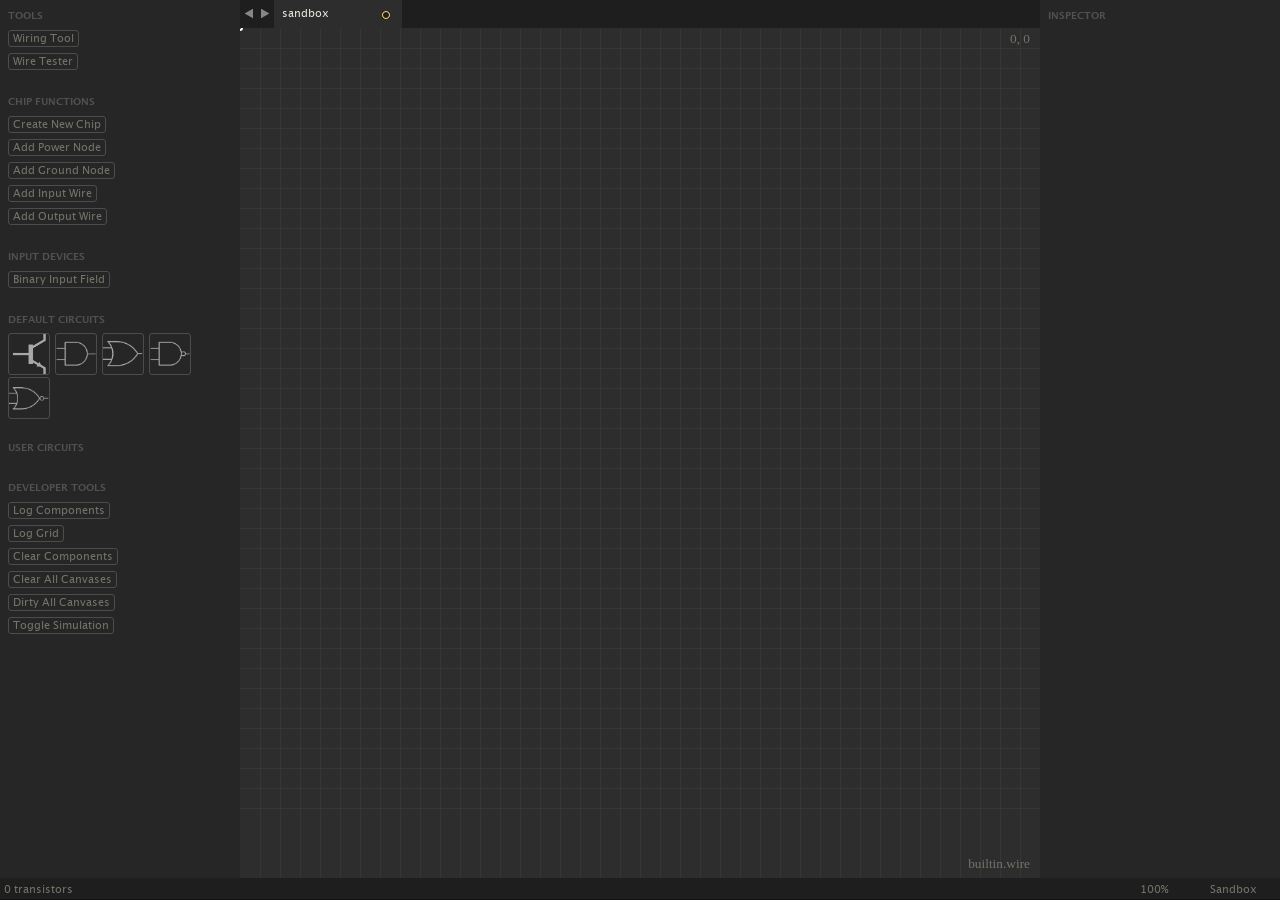
==== index.html @ d74e1a59 "Initial commit" ====
<!DOCTYPE html>

<html>

<head>
	<meta charset="UTF-8">
	<title>Circuit Sandbox</title>

	<link rel="stylesheet" href="assets/css/main.css">

	<script src="assets/vendor/jquery-2.1.3.min.js"></script>
</head>

<body>
	<div id="app-container">
		<div id="app-inner-container">
			<div id="app-toolbox">
				<div id="toolbox-tools" class="toolset">
					<h3>Tools</h3>

					<a href="#" class="button" id="tool-wire">Wiring Tool</a><br>
					<a href="#" class="button" id="tool-wire-tester">Wire Tester</a><br>
				</div>

				<div id="toolbox-chip-functions" class="toolset">
					<h3>Chip Functions</h3>

					<a href="#" class="button">Create New Chip</a><br>
					<a href="#" class="button" id="tool-add-power-node">Add Power Node</a><br>
					<a href="#" class="button" id="tool-add-ground-node">Add Ground Node</a><br>
					<a href="#" class="button" id="tool-add-input-wire">Add Input Wire</a><br>
					<a href="#" class="button" id="tool-add-output-wire">Add Output Wire</a><br>
				</div>

				<div id="toolbox-user-chips" class="toolset">
					<h3>Input Devices</h3>

					<a href="#" class="button">Binary Input Field</a><br>
				</div>

				<div id="toolbox-default-chips" class="toolset">
					<h3>Default Circuits</h3>

					<a href="#" class="circuit-button" id="tool-add-transistor"><img src="assets/images/circuits/transistor.png" alt=""></a>
					<a href="#" class="circuit-button"><img src="assets/images/circuits/and.png" alt=""></a>
					<a href="#" class="circuit-button"><img src="assets/images/circuits/or.png" alt=""></a>
					<a href="#" class="circuit-button"><img src="assets/images/circuits/nand.png" alt=""></a>
					<a href="#" class="circuit-button"><img src="assets/images/circuits/nor.png" alt=""></a>
				</div>

				<div id="toolbox-user-chips" class="toolset">
					<h3>User Circuits</h3>
				</div>

				<div id="toolbox-debug" class="toolset">
					<h3>Developer Tools</h3>

					<a href="#" class="button" id="debug-log-components">Log Components</a><br>
					<a href="#" class="button" id="debug-log-grid">Log Grid</a><br>
					<a href="#" class="button" id="debug-clear-components">Clear Components</a><br>
					<a href="#" class="button" id="debug-clear-canvases">Clear All Canvases</a><br>
					<a href="#" class="button" id="debug-dirty-canvases">Dirty All Canvases</a><br>
					<a href="#" class="button" id="debug-toggle-sim">Toggle Simulation</a><br>
				</div>
			</div>

			<div id="app-working-area">
				<div id="app-tab-container">
					<a href="#" id="tab-nav-left"></a><a href="#" id="tab-nav-right"></a>
					<ul id="tab-list">
						<li class="main active unsaved"><a href="#" class="label">sandbox</a><a href="#" class="close"></a></li>
					</ul>
				</div>

				<div id="app-canvas">
					<canvas id="app-canvas-grid"></canvas>
					<canvas id="app-canvas-component"></canvas>
					<canvas id="app-canvas-sim"></canvas>
					<canvas id="app-canvas-main"></canvas>
				</div>
			</div>

			<div id="app-inspector">
				<div class="toolset">
					<h3>Inspector</h3>
				</div>
			</div>
		</div>

		<div id="app-statusbar-container">
			<div id="status-transistors">0 transistors</div>
			<div id="status-zoom">100%</div>
			<div id="status-mode">Sandbox</div>
		</div>
	</div>

	<script src="assets/js/main.js"></script>
</body>

</html>
---- assets/css/main.css ----
@font-face {
    font-family: 'lucida_grande';
    src: url('fonts/lucida_grande_bold-webfont.eot');
    src: url('fonts/lucida_grande_bold-webfont.eot?#iefix') format('embedded-opentype'),
         url('fonts/lucida_grande_bold-webfont.woff2') format('woff2'),
         url('fonts/lucida_grande_bold-webfont.woff') format('woff'),
         url('fonts/lucida_grande_bold-webfont.ttf') format('truetype'),
         url('fonts/lucida_grande_bold-webfont.svg#lucida_grandebold') format('svg');
    font-weight: bold;
    font-style: normal;

}

@font-face {
    font-family: 'lucida_grande';
    src: url('fonts/6216-webfont.eot');
    src: url('fonts/6216-webfont.eot?#iefix') format('embedded-opentype'),
         url('fonts/6216-webfont.woff2') format('woff2'),
         url('fonts/6216-webfont.woff') format('woff'),
         url('fonts/6216-webfont.ttf') format('truetype'),
         url('fonts/6216-webfont.svg#lucida_granderegular') format('svg');
    font-weight: normal;
    font-style: normal;

}

body, html {
	height: 100%;
	max-height: 100%;
}

body {
	margin: 0;
	padding: 0;
}

#app-container {
	height: 100%;
	max-height: 100%;
	background: #2d2d2d;
	font-family: lucida_grande, serif;
	overflow: hidden;
}

#app-statusbar-container {
	width: 100%;
	height: 21px;
	border-bottom: 1px solid #141112;
	background: #1e1e1e;
	position: absolute;
	bottom: 0px;
	left: 0;
	color: #747369;
	font-size: 11px;
	line-height: 23px;
	overflow: hidden;
}

#status-transistors {
	position: absolute;
	left: 0;
	top: 0;
	padding-left: 4px;
}

#status-zoom {
	position: absolute;
	right: 70px;
	top: 0;
	width: 70px;
}

#status-mode {
	position: absolute;
	right: 0;
	top: 0;
	width: 70px;
}

#app-inner-container {
	position: absolute;
	left: 0;
	right: 0;
	bottom: 22px;
	top: 0;
}

#app-inspector {
	width: 240px;
	position: absolute;
	right: 0;
	top: 0;
	bottom: 0;
	background: #262626;
}

#app-toolbox {
	width: 240px;
	position: absolute;
	left: 0;
	top: 0;
	bottom: 0;
	background: #262626;
}

.toolset {
	padding: 11px 8px;
}

.toolset h3 {
	font-weight: bold;
	font-size: 10px;
	color: #515151;
	text-transform: uppercase;
	padding: 0;
	margin: 0 0 8px;
}

#app-toolbox .toolset .button {
	font-size: 11px;
	color: #747369;
	text-decoration: none;
	display: inline-block;
	border: 1px solid #4c4c4c;
	border-radius: 3px;
	padding: 2px 4px;
	margin: 0 0 5px;
}

#app-toolbox .toolset .circuit-button {
	border: 1px solid #4c4c4c;
	border-radius: 3px;
	text-decoration: none;
	display: inline-block;
	width: 40px;
	height: 40px;
}

#app-toolbox .toolset .circuit-button img {
	width: 100%;
	height: 100%;
	opacity: 0.6;
}

#app-working-area {
	position: absolute;
	left: 240px;
	top: 0;
	right: 240px;
	bottom: 0;
}

#app-tab-container {
	height: 28px;
	width: 100%;
	background: #1e1e1e;
	position: absolute;
	top: 0;
	left: 0;
}

#tab-nav-left {
	width: 17px;
	height: 28px;
	background: url(../images/tab-nav-arrows.png) 0 0 no-repeat;
	display: block;
	float: left;
}

#tab-nav-right {
	width: 17px;
	height: 28px;
	background: url(../images/tab-nav-arrows.png) -17px 0 no-repeat;
	display: block;
	float: left;
}

#tab-list {
	height: 28px;
	margin: 0;
	padding: 0;
	list-style: none;
	float: left;
}

#tab-list .label {
	display: inline-block;
	text-decoration: none;
	line-height: 28px;
	height: 28px;
	color: #e8e6df;
	font-size: 11px;
}

#tab-list li {
	position: relative;
	min-width: 90px;
	padding: 0 30px 0 8px;
}

#tab-list .active {
	background: #2d2d2d;
}

#tab-list .close {
	background: url(../images/tab-close.png) 0 0;
	width: 8px;
	height: 8px;
	position: absolute;
	display: block;
	right: 12px;
	top: 11px;
}

#tab-list .unsaved .close {
	background-position: -16px 0;
}

#tab-list .close:hover {
	background-position: -8px 0;
}

#app-canvas {
	position: absolute;
	top: 28px;
	left: 0;
	right: 0;
	bottom: 0;
}

#app-canvas canvas {
	width: 100%;
	height: 100%;
	position: absolute;
	top: 0;
	left: 0;
}

#app-canvas-grid {
	z-index: 10;
}

#app-canvas-component {
	z-index: 20;
}

#app-canvas-main {
	z-index: 100;
}
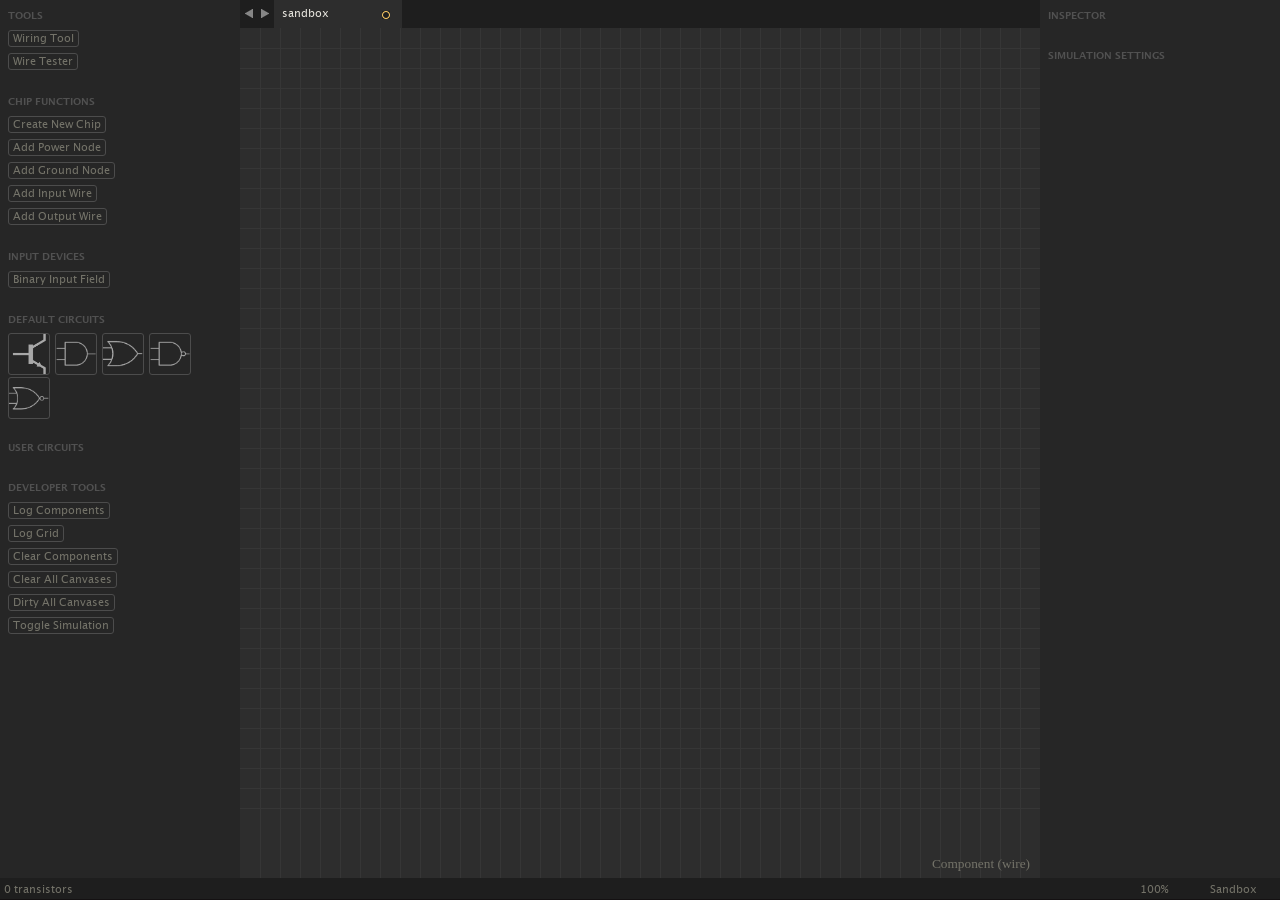
==== commit a2d24feb: "Fix tool starting at 0,0" ====
--- a/index.html
+++ b/index.html
@@ -84,6 +84,10 @@
 				<div class="toolset">
 					<h3>Inspector</h3>
 				</div>
+
+				<div class="toolset">
+					<h3>Simulation Settings</h3>
+				</div>
 			</div>
 		</div>
 
